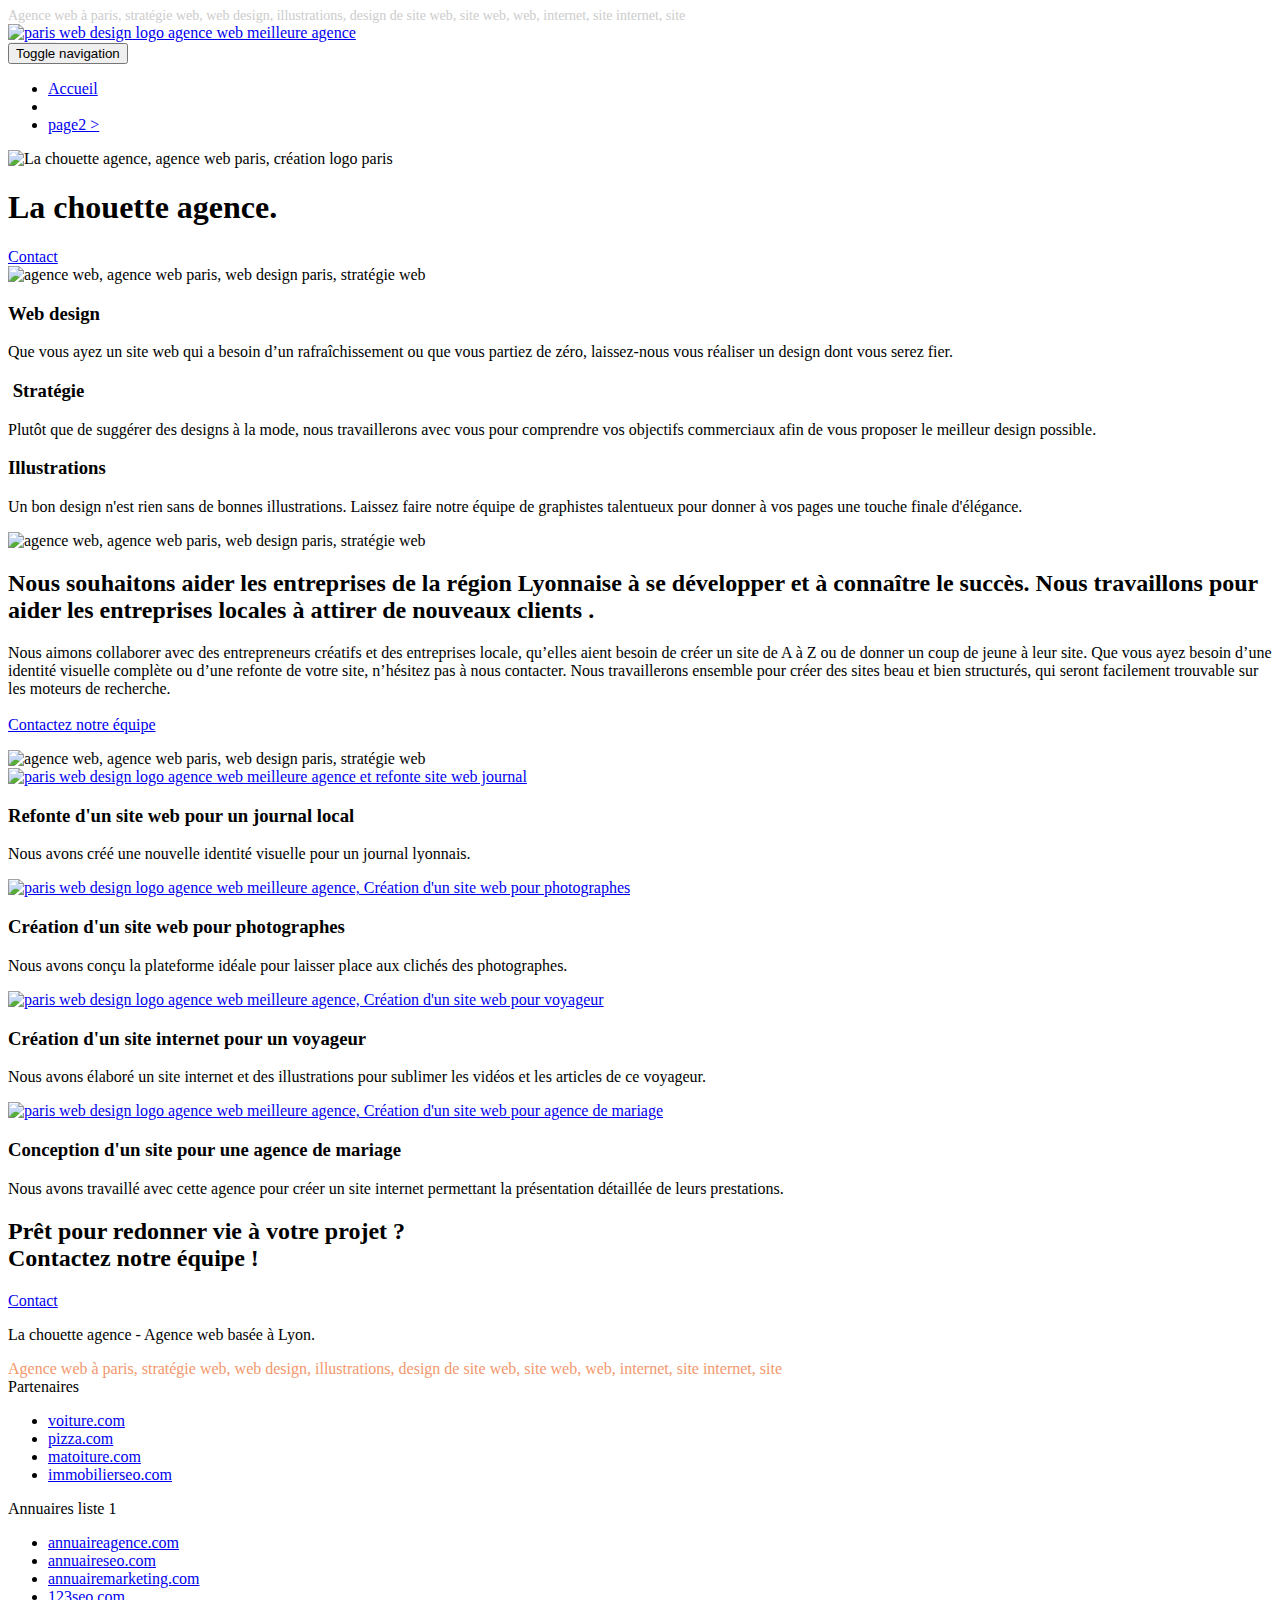
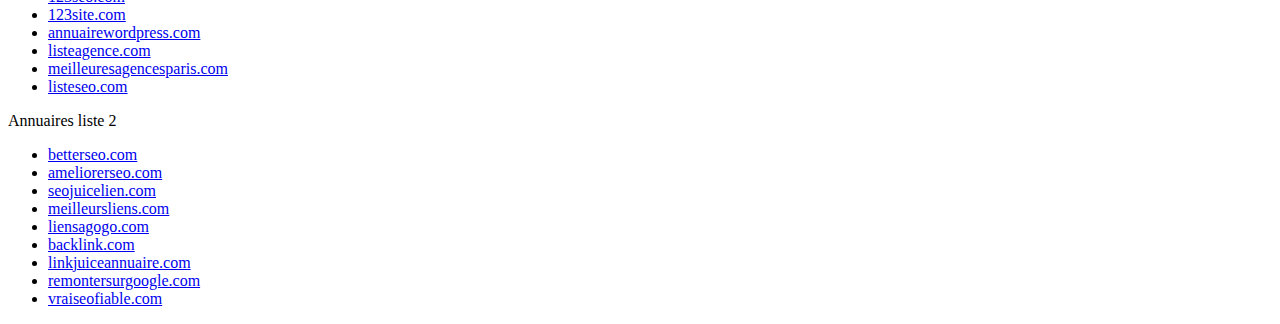
==== Starting website/index.html @ cc07dd01 "Début" ====
<!doctype html>
<html lang="Default">
<head>
    <meta charset="utf-8">
    <meta name="keywords" content="seo, google, site web, site internet, agence design paris, agence design, agence design,agence design,agence design,agence design,agence design,agence design,agence design,agence design">
    <meta name="description" content="">
    <meta name="viewport" content="width=device-width, initial-scale=1.0, viewport-fit=cover">
    <link rel="shortcut icon" type="image/png" href="favicon.jpg">
    
	<link rel="stylesheet" type="text/css" href="./css/bootstrap.css">
	<link rel="stylesheet" type="text/css" href="style.css">
	<link rel="stylesheet" type="text/css" href="./css/font-awesome.css">
	<link rel="stylesheet" type="text/css" href="./css/et-line.css">
	
    
	<script src="./js/jquery-2.1.0.js"></script>
	<script src="./js/bootstrap.js"></script>
	<script src="./js/blocs.js"></script>
	<script src="./js/jquery.touchSwipe.js" defer></script>
	<script src="./js/gmaps.js"></script>

    <title>.</title>

    
<!-- Analytics -->
 
<!-- Analytics END -->
    
</head>
<body>
<!-- Principal conteneur -->
<div class="page-container">
    
<!-- bloc-0 -->
<div class="bloc bgc-white l-bloc " id="bloc-0">
	<div class="container bloc-sm">

		<nav class="navbar row">
			<div class="navbar-header">
				<div class="keywords" style="color:#cccccc;font-size:14px;">Agence web à paris, stratégie web, web design, illustrations, design de site web, site web, web, internet, site internet, site</div>
				<a class="navbar-brand" href="index.html"><img src="img/la-chouette-agence.png" alt="paris web design logo agence web meilleure agence" height="40" /></a>
				<div class="keywords" style="color:#cccccc;font-size:1px;">Agence web à paris, stratégie web, web design, illustrations, design de site web, site web, web, internet, site internet, site</div>
				<button id="nav-toggle" type="button" class="ui-navbar-toggle navbar-toggle" data-toggle="collapse" data-target=".navbar-1">
					<span class="sr-only">Toggle navigation</span><span class="icon-bar"></span><span class="icon-bar"></span><span class="icon-bar"></span>
				</button>
			</div>
			<div class="collapse navbar-collapse navbar-1 special-dropdown-nav">
				<ul class="site-navigation nav navbar-nav">
					<li>
						<a href="index.html">Accueil</a>
					</li>
					<li>
					</li>
					<li>
						<a href="page2.html">page2 &gt;</a>
					</li>
				</ul>
			</div>
		</nav>
	</div>
</div>
<!-- bloc-0 END -->

<!-- bloc-1-presentation -->
<div class="bloc bgc-dark-slate-blue bg-banniere d-bloc bg-t-edge bloc-bg-texture texture-paper b-parallax" id="bloc-1-hero">
	<div class="container bloc-lg">
		<div class="row tight-width-whitespace">
			<div class="col-sm-12">
				<img src="img/logo.png" class="center-block image-resize-mode" width="100" alt="La chouette agence, agence web paris, création logo paris" />
				<h1 class="text-center hero-bloc-text tc-white ">
					La chouette agence.
				</h1>
				<div class="text-center">
					<a href="page2.html" class="btn btn-lg btn-clean btn-rd cta-hero btn-atomic-tangerine" id="cta-hero">Contact</a>
				</div>
			</div>
		</div>
	</div>
</div>
<!-- bloc-1-presentation END -->

<!-- bloc-2-services -->
<div class="bloc bgc-white l-bloc" id="bloc-2-services">
	<div class="container bloc-md">
		<div class="row">
			<div class="col-sm-12 text-center">
				<img alt="agence web, agence web paris, web design paris, stratégie web" src="img/title.png" />
			</div>
		</div>
		<div class="row voffset-lg med-width-whitespace">
			<div class="col-sm-4">
				<div class="text-center">
					<span class="et-icon-browser sm-shadow icon-dark-slate-blue icons icon-lg"></span>
				</div>
				<h3 class="mg-md text-center">
					Web design
				</h3>
				<p class="text-center ">
					Que vous ayez un site web qui a besoin d&rsquo;un rafraîchissement ou que vous partiez de zéro, laissez-nous vous réaliser un design dont vous serez fier.
				</p>
			</div>
			<div class="col-sm-4">
				<div class="text-center">
					<span class="et-icon-presentation sm-shadow icon-dark-slate-blue icons icon-lg"></span>
				</div>
				<h3 class="mg-md text-center">
					&nbsp;Stratégie
				</h3>
				<p class="text-center ">
					Plutôt que de suggérer des designs à la mode, nous travaillerons avec vous pour comprendre vos objectifs commerciaux afin de vous proposer le meilleur design possible.<br>
				</p>
			</div>
			<div class="col-sm-4">
				<div class="text-center">
					<span class="et-icon-edit sm-shadow icon-dark-slate-blue icons icon-lg"></span>
				</div>
				<h3 class="mg-md text-center">
					Illustrations
				</h3>
				<p class="text-center ">
					Un bon design n'est rien sans de bonnes illustrations. Laissez faire notre équipe de graphistes talentueux pour donner à vos pages une touche finale d'élégance.
				</p>
			</div>
		</div>
		<div class="row voffset-lg voffset">
			<div class="col-xs-12 col-md-8 col-md-offset-2 text-center">
				<img alt="agence web, agence web paris, web design paris, stratégie web" src="img/citation.png" />

			</div>
		</div>
	</div>
</div>
<!-- bloc-2-services END -->

<!-- bloc-3-what-i-do -->
<div class="bloc tc-white bgc-atomic-tangerine bg-presentation d-bloc bloc-bg-texture texture-paper b-parallax" id="bloc-3-what-i-do">
	<div class="container bloc-lg">
		<div class="row tight-width-whitespace black-background">
			<div class="col-sm-12">
				<h2 class="mg-md text-center tc-white">
					Nous souhaitons aider les entreprises de la région Lyonnaise à se développer et à connaître le succès. Nous travaillons pour aider les entreprises locales à attirer de nouveaux clients .<br>
				</h2>
				<p class="text-center white">
					Nous aimons collaborer avec des entrepreneurs créatifs et des entreprises locale, qu’elles aient besoin de créer un site de A à Z ou de donner un coup de jeune à leur site. Que vous ayez besoin d’une identité visuelle complète ou d’une refonte de votre site, n’hésitez pas à nous contacter. Nous travaillerons ensemble pour créer des sites beau et bien structurés, qui seront facilement trouvable sur les moteurs de recherche. <br><br><a class="ltc-white bold-link" href="page2.html">Contactez notre équipe</a><br>
				</p>
			</div>
		</div>
	</div>
</div>
<!-- bloc-3-what-i-do END -->

<!-- bloc-4-portfolio -->
<div class="bloc bgc-white bg-lines-h2-bg bg-repeat l-bloc" id="bloc-4-portfolio">
	<div class="container bloc-lg">
		<div class="row">
			<div class="col-sm-12 text-center">
				<img alt="agence web, agence web paris, web design paris, stratégie web" src="img/title2.png" />
			</div>
		</div>
		<div class="row tight-width-whitespace portfolio-row">
			<div class="col-sm-6">
				<a href="#" data-lightbox="img/1.jpg" data-gallery-id="gallery-1" data-caption="Refonte d'un site web pour un journal local" data-frame="snapshot-lb"><img src="img/1.jpg" alt="paris web design logo agence web meilleure agence et refonte site web journal" class="img-responsive portfolio-thumb" /></a>
				<h3 class="mg-md text-center">
					Refonte d'un site web pour un journal local
				</h3>
				<p class="text-center">
					Nous avons créé une nouvelle identité visuelle pour un journal lyonnais.
				</p>
			</div>
			<div class="col-sm-6">
				<a href="#" data-lightbox="img/2.jpg" data-gallery-id="gallery-1" data-caption="Création d'un site web pour photographes" data-frame="snapshot-lb"><img src="img/2.jpg" class="img-responsive portfolio-thumb" alt="paris web design logo agence web meilleure agence, Création d'un site web pour photographes" /></a>
				<h3 class="mg-md text-center">
					Création d'un site web pour photographes
				</h3>
				<p class="text-center">
					Nous avons conçu la plateforme idéale pour laisser place aux clichés des photographes.
				</p>
			</div>
		</div>
		<div class="row tight-width-whitespace portfolio-row">
			<div class="col-sm-6">
				<a href="#" data-lightbox="img/3.bmp" data-gallery-id="gallery-1" data-caption="Création d'un site internet pour un voyageur" data-frame="snapshot-lb"><img src="img/3.bmp" class="img-responsive portfolio-thumb" alt="paris web design logo agence web meilleure agence, Création d'un site web pour voyageur"/></a>
				<h3 class="mg-md text-center">
					Création d'un site internet pour un voyageur
				</h3>
				<p class="text-center">
					Nous avons élaboré un site internet et des illustrations pour sublimer les vidéos et les articles de ce voyageur.
				</p>
			</div>
			<div class="col-sm-6">
				<a href="#" data-lightbox="img/4.bmp" data-gallery-id="gallery-1" data-caption="Conception d'un site pour une agence de mariage" data-frame="snapshot-lb"><img src="img/4.bmp" class="img-responsive portfolio-thumb" alt="paris web design logo agence web meilleure agence, Création d'un site web pour agence de mariage" /></a>
				<h3 class="mg-md text-center">
					Conception d'un site pour une agence de mariage
				</h3>
				<p class="text-center">
					Nous avons travaillé avec cette agence pour créer un site internet permettant la présentation détaillée de leurs prestations.
				</p>
			</div>
		</div>
	</div>
</div>
<!-- bloc-4-portfolio END -->

<!-- bloc-5-cta -->
<div class="bloc bgc-dark-slate-blue bg-banniere d-bloc bloc-bg-texture texture-paper" id="bloc-5-cta">
	<div class="container bloc-lg">
		<div class="row">
			<h2 class="mg-md text-center tc-white">
				Prêt pour redonner vie à votre projet ?<br>Contactez notre équipe !
			</h2>
			<div class="col-sm-12 text-center">
				<a href="page2.html" class="btn btn-atomic-tangerine btn-clean btn-rd btn-lg cta-hero">Contact</a>
			</div>
		</div>
	</div>
</div>
<!-- bloc-5-cta END -->

<!-- Footer - bloc-8 -->
<div class="bloc bgc-atomic-tangerine d-bloc" id="bloc-8">
	<div class="container bloc-sm">
		<div class="row">
			<div class="col-sm-12">
				<p class="text-center white">
					La chouette agence - Agence web basée à Lyon.<br>
				</p>
				<div class="row row-no-gutters social">
					<div class="col-sm-3">
						<div class="text-center">
							<a class="social" href="index.html"><span class="fa fa-twitter icon-md"></span></a>
						</div>
					</div>
					<div class="col-sm-3">
						<div class="text-center">
							<a class="social" href="index.html"><span class="fa fa-facebook icon-md"></span></a>
						</div>
					</div>
					<div class="col-sm-3">
						<div class="text-center">
							<a class="social" href="index.html"><span class="fa fa-dribbble icon-md"></span></a>
						</div>
					</div>
					<div class="col-sm-3">
						<div class="text-center">
							<a class="social" href="index.html"><span class="fa fa-instagram icon-md"></span></a>
						</div>
					</div>
					<div class="keywords" style="color:#F3976C;">Agence web à paris, stratégie web, web design, illustrations, design de site web, site web, web, internet, site internet, site</div>
				</div>
				<div class="row">
					<div class="col-sm-4">
						Partenaires
							<ul>
								<li><a href="voiture.com">voiture.com</a></li>
								<li><a href="pizza.com">pizza.com</a></li>
								<li><a href="matoiture.com">matoiture.com</a></li>
								<li><a href="immobilierseo.com">immobilierseo.com</a></li>
							</ul>		
					</div>
					<div class="col-sm-4">
						Annuaires liste 1
						<ul>
							<li><a href="annuaireagence.com">annuaireagence.com</a></li>
							<li><a href="annuaireseo.com">annuaireseo.com</a></li>
							<li><a href="annuairemarketing.com">annuairemarketing.com</a></li>
							<li><a href="123seoture.com">123seo.com</a></li>
							<li><a href="123site.com">123site.com</a></li>
							<li><a href="annuairewordpress.com">annuairewordpress.com</a></li>
							<li><a href="listeagence.com">listeagence.com</a></li>
							<li><a href="meilleuresagencesparis.com">meilleuresagencesparis.com</a></li>
							<li><a href="listeseo.com">listeseo.com</a></li>
						</ul>
					</div>
					<div class="col-sm-4">
						Annuaires liste 2
						<ul>
							<li><a href="betterseo.com">betterseo.com</a></li>
							<li><a href="ameliorerseo.com">ameliorerseo.com</a></li>
							<li><a href="seojuicelien.com">seojuicelien.com</a></li>
							<li><a href="meilleursliens.com">meilleursliens.com</a></li>
							<li><a href="liensagogo.com">liensagogo.com</a></li>
							<li><a href="backlink.com">backlink.com</a></li>
							<li><a href="linkjuiceannuaire.com">linkjuiceannuaire.com</a></li>
							<li><a href="remontersurgoogle.com">remontersurgoogle.com</a></li>
							<li><a href="vraiseofiable.com">vraiseofiable.com</a></li>
						</ul>
					</div>
				</div>
			</div>
		</div>
	</div>
</div>
<!-- Footer - bloc-8 END -->

</div>
<!-- Principal conteneur END -->
    

</body>
</html>
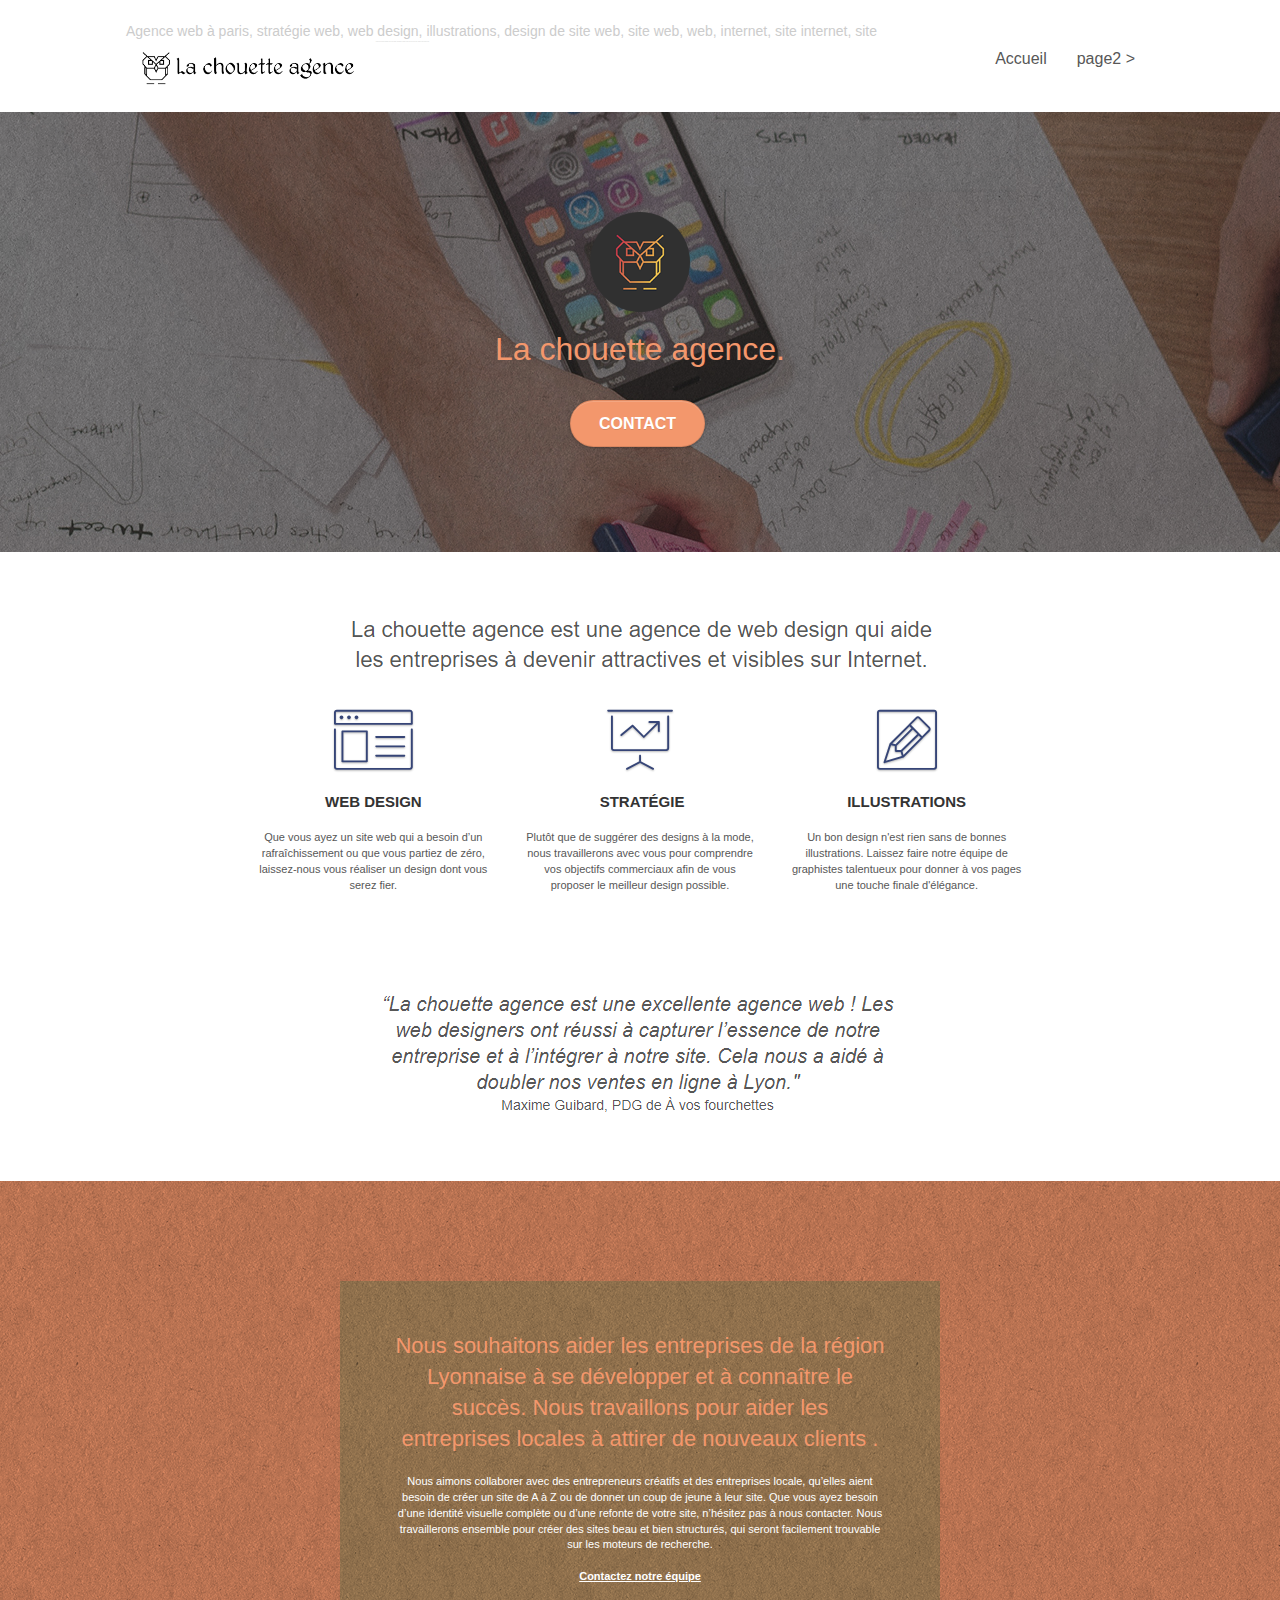
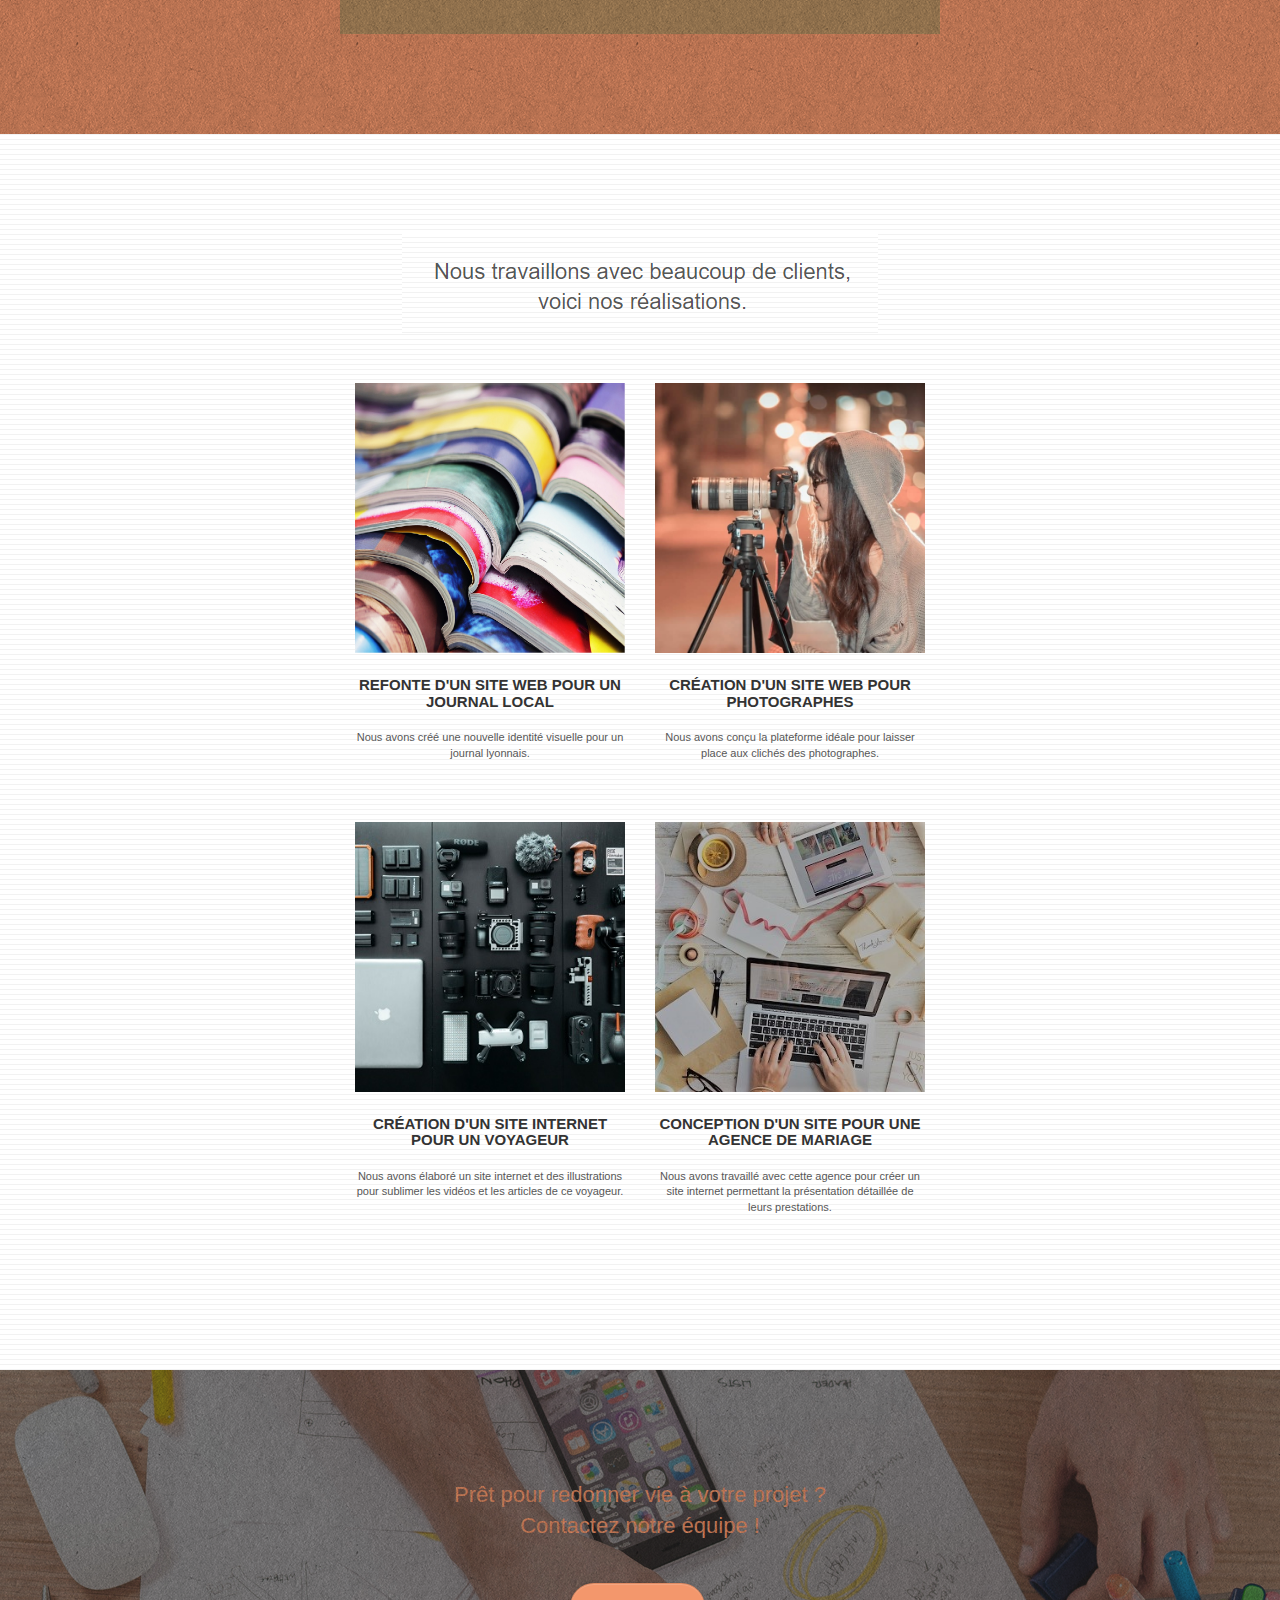
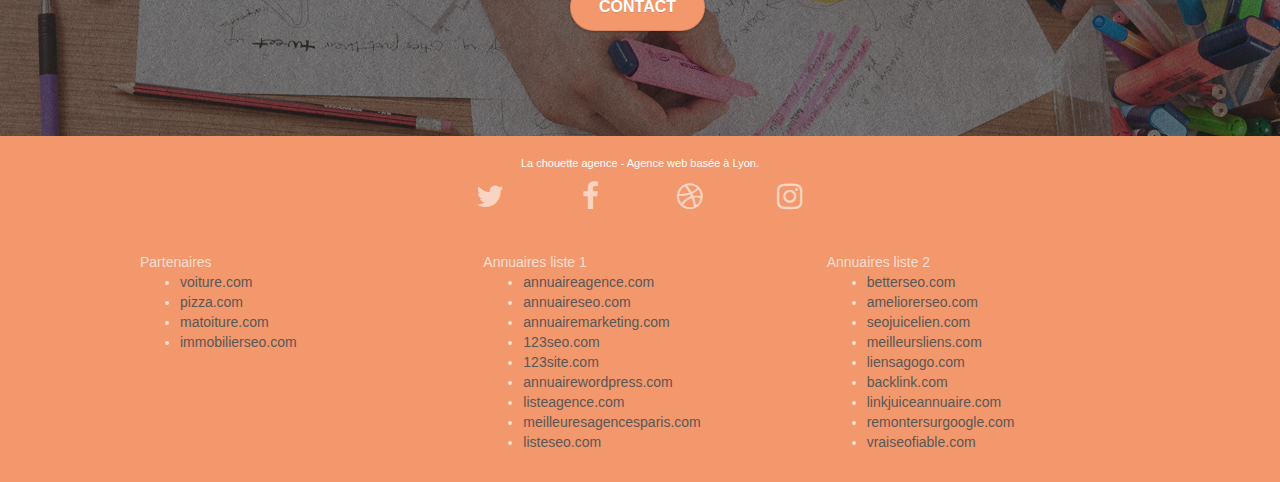
==== commit 1c855a22: "Ajout meta description" ====
--- a/Starting website/index.html
+++ b/Starting website/index.html
@@ -3,7 +3,7 @@
 <head>
     <meta charset="utf-8">
     <meta name="keywords" content="seo, google, site web, site internet, agence design paris, agence design, agence design,agence design,agence design,agence design,agence design,agence design,agence design,agence design">
-    <meta name="description" content="">
+    <meta name="description" content="Agence web située à Lyon">
     <meta name="viewport" content="width=device-width, initial-scale=1.0, viewport-fit=cover">
     <link rel="shortcut icon" type="image/png" href="favicon.jpg">
     
--- a/Starting website/style.css
+++ b/Starting website/style.css
@@ -0,0 +1,1042 @@
+body {
+    margin: 0;
+    padding: 0;
+    background: #FFF;
+    overflow-x: hidden;
+    -webkit-font-smoothing: antialiased;
+    -moz-osx-font-smoothing: grayscale;
+}
+
+a,
+button {
+    transition: all .3s ease-in-out;
+    outline: none!important;
+}
+
+a:hover {
+    text-decoration: none;
+    cursor: pointer;
+}
+
+#page-loading-blocs-notifaction {
+    position: fixed;
+    top: 0;
+    bottom: 0;
+    width: 100%;
+    z-index: 100000;
+    background: #FFFFFF url("img/pageload-spinner.gif") no-repeat center center;
+}
+
+.bloc {
+    width: 100%;
+    clear: both;
+    background: 50% 50% no-repeat;
+    padding: 0 50px;
+    -webkit-background-size: cover;
+    -moz-background-size: cover;
+    -o-background-size: cover;
+    background-size: cover;
+    position: relative;
+}
+
+.bloc .container {
+    padding-left: 0;
+    padding-right: 0;
+}
+
+.bloc-lg {
+    padding: 100px 50px;
+}
+
+.bloc-md {
+    padding: 50px;
+}
+
+.bloc-sm {
+    padding: 20px 50px;
+}
+
+.bg-center,
+.bg-l-edge,
+.bg-r-edge,
+.bg-t-edge,
+.bg-b-edge,
+.bg-tl-edge,
+.bg-bl-edge,
+.bg-tr-edge,
+.bg-br-edge,
+.bg-repeat {
+    -webkit-background-size: auto!important;
+    -moz-background-size: auto!important;
+    -o-background-size: auto!important;
+    background-size: auto!important;
+}
+
+.bg-repeat {
+    background: repeat;
+}
+
+.bg-t-edge {
+    background: top no-repeat;
+}
+
+.bloc-bg-texture::before {
+    content: "";
+    background-size: 2px 2px;
+    position: absolute;
+    top: 0;
+    bottom: 0;
+    left: 0;
+    right: 0;
+}
+
+.texture-paper::before {
+    background: url("img/texture-paper.png");
+    background-size: 280px 280px;
+}
+
+.b-parallax {
+    background-attachment: fixed;
+}
+
+.d-bloc {
+    color: rgba(255, 255, 255, .7);
+}
+
+.d-bloc button:hover {
+    color: rgba(255, 255, 255, .9);
+}
+
+.d-bloc .icon-round,
+.d-bloc .icon-square,
+.d-bloc .icon-rounded,
+.d-bloc .icon-semi-rounded-a,
+.d-bloc .icon-semi-rounded-b {
+    border-color: rgba(255, 255, 255, .9);
+}
+
+.d-bloc .divider-h span {
+    border-color: rgba(255, 255, 255, .2);
+}
+
+.d-bloc .a-btn,
+.d-bloc .navbar a,
+.d-bloc .navbar-brand,
+.d-bloc a .icon-sm,
+.d-bloc a .icon-md,
+.d-bloc a .icon-lg,
+.d-bloc a .icon-xl,
+.d-bloc h1 a,
+.d-bloc h2 a,
+.d-bloc h3 a,
+.d-bloc h4 a,
+.d-bloc h5 a,
+.d-bloc h6 a,
+.d-bloc p a {
+    color: rgba(255, 255, 255, .6);
+}
+
+.d-bloc .a-btn:hover,
+.d-bloc .navbar a:hover,
+.d-bloc .navbar-brand:hover,
+.d-bloc a:hover .icon-sm,
+.d-bloc a:hover .icon-md,
+.d-bloc a:hover .icon-lg,
+.d-bloc a:hover .icon-xl,
+.d-bloc h1 a:hover,
+.d-bloc h2 a:hover,
+.d-bloc h3 a:hover,
+.d-bloc h4 a:hover,
+.d-bloc h5 a:hover,
+.d-bloc h6 a:hover,
+.d-bloc p a:hover {
+    color: rgba(255, 255, 255, 1);
+}
+
+.d-bloc .navbar-toggle .icon-bar {
+    background: rgba(255, 255, 255, 1);
+}
+
+.d-bloc .btn-wire,
+.d-bloc .btn-wire:hover {
+    color: rgba(255, 255, 255, 1);
+    border-color: rgba(255, 255, 255, 1);
+}
+
+.d-bloc .panel {
+    color: rgba(0, 0, 0, .5);
+}
+
+.d-bloc .panel button:hover {
+    color: rgba(0, 0, 0, .7);
+}
+
+.d-bloc .panel icon {
+    border-color: rgba(0, 0, 0, .7);
+}
+
+.d-bloc .panel .divider-h span {
+    border-color: rgba(0, 0, 0, .1);
+}
+
+.d-bloc .panel .a-btn {
+    color: rgba(0, 0, 0, .6);
+}
+
+.d-bloc .panel .a-btn:hover {
+    color: rgba(0, 0, 0, 1);
+}
+
+.d-bloc .panel .btn-wire,
+.d-bloc .panel .btn-wire:hover {
+    color: rgba(0, 0, 0, .7);
+    border-color: rgba(0, 0, 0, .3);
+}
+
+.d-bloc .panel,
+.l-bloc {
+    color: rgba(0, 0, 0, .5);
+}
+
+.d-bloc .panel button:hover,
+.l-bloc button:hover {
+    color: rgba(0, 0, 0, .7);
+}
+
+.l-bloc .icon-round,
+.l-bloc .icon-square,
+.l-bloc .icon-rounded,
+.l-bloc .icon-semi-rounded-a,
+.l-bloc .icon-semi-rounded-b {
+    border-color: rgba(0, 0, 0, .7);
+}
+
+.d-bloc .panel .divider-h span,
+.l-bloc .divider-h span {
+    border-color: rgba(0, 0, 0, .1);
+}
+
+.d-bloc .panel .a-btn,
+.l-bloc .a-btn,
+.l-bloc .navbar a,
+.l-bloc .navbar-brand,
+.l-bloc a .icon-sm,
+.l-bloc a .icon-md,
+.l-bloc a .icon-lg,
+.l-bloc a .icon-xl,
+.l-bloc h1 a,
+.l-bloc h2 a,
+.l-bloc h3 a,
+.l-bloc h4 a,
+.l-bloc h5 a,
+.l-bloc h6 a,
+.l-bloc p a {
+    color: rgba(0, 0, 0, .6);
+}
+
+.d-bloc .panel .a-btn:hover,
+.l-bloc .a-btn:hover,
+.l-bloc .navbar a:hover,
+.l-bloc .navbar-brand:hover,
+.l-bloc a:hover .icon-sm,
+.l-bloc a:hover .icon-md,
+.l-bloc a:hover .icon-lg,
+.l-bloc a:hover .icon-xl,
+.l-bloc h1 a:hover,
+.l-bloc h2 a:hover,
+.l-bloc h3 a:hover,
+.l-bloc h4 a:hover,
+.l-bloc h5 a:hover,
+.l-bloc h6 a:hover,
+.l-bloc p a:hover {
+    color: rgba(0, 0, 0, 1);
+}
+
+.l-bloc .navbar-toggle .icon-bar {
+    color: rgba(0, 0, 0, .6);
+}
+
+.d-bloc .panel .btn-wire,
+.d-bloc .panel .btn-wire:hover,
+.l-bloc .btn-wire,
+.l-bloc .btn-wire:hover {
+    color: rgba(0, 0, 0, .7);
+    border-color: rgba(0, 0, 0, .3);
+}
+
+.voffset {
+    margin-top: 30px;
+}
+
+.voffset-lg {
+    margin-top: 80px;
+}
+
+.row-no-gutters {
+    margin-right: 0;
+    margin-left: 0;
+}
+
+.row.row-no-gutters > [class^="col-"],
+.row.row-no-gutters > [class*=" col-"] {
+    padding-right: 0;
+    padding-left: 0;
+}
+
+#bloc-1-hero h1 {
+    font-size: 32px;
+}
+
+.navbar {
+    margin-bottom: 0;
+    z-index: 1;
+}
+
+.navbar-brand {
+    height: auto;
+    padding: 3px 15px;
+    font-size: 25px;
+    font-weight: normal;
+    font-weight: 600;
+    line-height: 44px;
+}
+
+.navbar-brand img {
+    max-height: 200px;
+    margin: 0 5px 0 0;
+    display: inline;
+}
+
+.navbar-brand img[src$=svg] {
+    min-width: 100px;
+}
+
+.nav-center .navbar-brand img {
+    margin: 0;
+}
+
+.navbar .nav {
+    padding-top: 2px;
+    margin-right: -16px;
+    float: right;
+    z-index: 1;
+}
+
+.nav > li {
+    float: left;
+    margin-top: 4px;
+    font-size: 16px;
+}
+
+.navbar-nav .open .dropdown-menu > li > a {
+    text-align: inherit;
+}
+
+.nav > li a:hover,
+.nav > li a:focus {
+    background: transparent;
+}
+
+.navbar-toggle {
+    margin: 10px 10px 0 0;
+    border: 0px;
+}
+
+.navbar-toggle:hover {
+    background: transparent!important;
+}
+
+.navbar-toggle .icon-bar {
+    background-color: rgba(0, 0, 0, .5);
+    width: 26px;
+}
+
+.nav-invert .navbar .nav {
+    float: left;
+}
+
+.nav-invert .navbar-header,
+.nav-invert .navbar-brand {
+    float: right;
+    position: relative;
+    z-index: 2;
+}
+
+@media (min-width: 768px) {
+    .site-navigation {
+        position: absolute;
+        top: 50%;
+        right: 20px;
+        transform: translate(0, -50%);
+        -webkit-transform: translateY(-50%);
+    }
+    .nav > li .dropdown-menu a,
+    .nav > li .dropdown-menu a:hover {
+        color: #484848;
+    }
+    .nav-invert .site-navigation {
+        left: 0;
+        right: 0;
+    }
+    .nav-center {
+        text-align: center;
+    }
+    .nav-center .navbar-header {
+        width: 100%;
+    }
+    .nav-center .navbar-header,
+    .nav-center .navbar-brand,
+    .nav-center .nav > li {
+        float: none;
+        display: inline-block;
+    }
+    .nav-center .site-navigation {
+        position: relative;
+        width: 100%;
+        right: 0;
+        margin-right: 0px;
+        margin-top: 20px;
+    }
+    .nav-center.mini-nav .navbar-toggle {
+        float: none;
+        margin: 10px auto 0;
+    }
+}
+
+.nav > li > .dropdown a {
+    background: none!important;
+    display: block;
+    padding: 14px 15px;
+}
+
+nav .caret {
+    margin: 0 5px;
+}
+
+.dropdown-menu .dropdown-menu {
+    top: -8px;
+    left: 100%;
+}
+
+.dropdown-menu .dropmenu-flow-right {
+    top: 100%;
+    left: 0;
+    margin-left: -1px;
+    border-top-left-radius: 0;
+    border-top-right-radius: 0;
+}
+
+.dropdown-menu .dropdown span {
+    border: 4px solid black;
+    border-top-color: transparent;
+    border-right-color: transparent;
+    border-bottom-color: transparent;
+    margin: 6px -5px 0 0!important;
+    float: right;
+}
+
+.mg-md {
+    margin-top: 10px;
+    margin-bottom: 20px;
+}
+
+.mg-lg {
+    margin-top: 10px;
+    margin-bottom: 40px;
+}
+
+.btn {
+    margin: 0 5px 5px 0;
+}
+
+.btn.pull-right {
+    margin: 0 0 5px 5px;
+}
+
+.btn-d,
+.btn-d:hover,
+.btn-d:focus {
+    color: #FFF;
+    background: rgba(0, 0, 0, .3);
+}
+
+button {
+    outline: none!important;
+}
+
+.btn-rd {
+    border-radius: 40px;
+}
+
+.btn-clean {
+    border: 1px solid rgba(0, 0, 0, .08);
+    border-bottom-color: rgba(0, 0, 0, .1);
+    text-shadow: 0 1px 0 rgba(0, 0, 1, .1);
+    box-shadow: 0 1px 3px rgba(0, 0, 1, .25), inset 0 1px 0 0 rgba(255, 255, 255, .15);
+}
+
+.icon-md {
+    font-size: 30px!important;
+}
+
+.icon-lg {
+    font-size: 60px!important;
+}
+
+.sm-shadow {
+    text-shadow: 0 1px 2px rgba(0, 0, 0, .3);
+}
+
+.panel-sq,
+.panel-sq .panel-heading,
+.panel-sq .panel-footer {
+    border-radius: 0;
+}
+
+.panel-rd {
+    border-radius: 30px;
+}
+
+.panel-rd .panel-heading {
+    border-radius: 29px 29px 0 0;
+}
+
+.panel-rd .panel-footer {
+    border-radius: 0 0 29px 29px;
+}
+
+.form-control {
+    border-color: rgba(0, 0, 0, .1);
+    box-shadow: none;
+}
+
+.scrollToTop {
+    width: 40px;
+    height: 40px;
+    position: fixed;
+    bottom: 20px;
+    right: 20px;
+    opacity: 0;
+    z-index: 500;
+    transition: all .3s ease-in-out;
+}
+
+.scrollToTop span {
+    margin-top: 6px;
+}
+
+.showScrollTop {
+    font-size: 14px;
+    opacity: 1;
+}
+
+a[data-lightbox] {
+    position: relative;
+    display: block;
+    text-align: center;
+}
+
+a[data-lightbox]:hover::before {
+    content: "+";
+    font-family: "HelveticaNeue-Light", "Helvetica Neue Light", "Helvetica Neue", Helvetica, Arial;
+    font-size: 32px;
+    width: 50px;
+    height: 50px;
+    margin-left: -25px;
+    border-radius: 50%;
+    background: rgba(0, 0, 0, .6);
+    color: #FFF;
+    font-weight: 100;
+    z-index: 1;
+    position: absolute;
+    top: 50%;
+    transform: translateY(-50%);
+    -webkit-transform: translateY(-50%);
+}
+
+a[data-lightbox]:hover img {
+    opacity: 0.6;
+    -webkit-animation-fill-mode: none;
+    animation-fill-mode: none;
+}
+
+#lightbox-modal {
+    display: flex;
+    align-items: center;
+}
+
+#lightbox-modal .modal-dialog {
+    width: 90%;
+    max-width: 900px;
+    margin: 0 auto 0;
+}
+
+#lightbox-modal .modal-dialog img {
+    max-height: 90vh;
+    margin: 0 auto;
+}
+
+.lightbox-caption {
+    padding: 20px;
+    color: #FFF;
+    background: rgba(0, 0, 0, .5);
+    position: absolute;
+    left: 15px;
+    right: 15px;
+    bottom: 5px;
+}
+
+.close-lightbox {
+    color: #FFF;
+    font-size: 30px;
+    position: absolute;
+    top: 20px;
+    right: 20px;
+    z-index: 20;
+    background: rgba(0, 0, 0, .5);
+    border: none;
+    line-height: 30px;
+    padding: 0 9px 5px;
+    opacity: 0.3;
+}
+
+.close-lightbox:hover,
+.next-lightbox:hover,
+.prev-lightbox:hover {
+    opacity: 1.0;
+    color: #FFF;
+}
+
+.next-lightbox,
+.prev-lightbox {
+    font-size: 20px;
+    color: rgba(255, 255, 255, .9);
+    background: rgba(0, 0, 0, .5);
+    transition: all .2s ease-in-out;
+    position: absolute;
+    top: 45%;
+    z-index: 1;
+    opacity: 0.4;
+}
+
+.next-lightbox {
+    padding: 6px 8px 1px 13px;
+    right: 25px;
+}
+
+.prev-lightbox {
+    padding: 6px 13px 1px 10px;
+    left: 25px;
+}
+
+.snapshot-lb .modal-body {
+    padding-bottom: 45px;
+}
+
+.snapshot-lb .lightbox-caption {
+    padding: 0;
+    color: rgba(0, 0, 0, .5);
+    background: none;
+}
+
+h1,
+h2,
+h3,
+h4,
+h5,
+h6,
+p,
+label,
+.btn,
+a {
+    font-family: "helvetica";
+    font-weight: 400;
+    color: #575757!important;
+}
+
+.container {
+    max-width: 1000px;
+}
+
+.hero-bloc-text {
+    font-size: 38px;
+}
+
+.hero-bloc-text-sub {
+    font-size: 36px;
+}
+
+.statement-bloc-text {
+    line-height: 26px;
+    font-style: italic;
+    font-size: 20px;
+    text-align: center;
+    font-weight: lighter;
+    max-width: 520px;
+    margin: auto auto auto auto;
+}
+
+p {
+    font-size: 11px;
+}
+
+.tight-width-whitespace {
+    max-width: 600px;
+    margin: auto auto auto auto;
+}
+
+.h1 {
+    font-size: 20px;
+    font-family: "Open Sans";
+}
+
+.cta-hero {
+    margin-top: 22px;
+    color: #FFFFFF!important;
+    text-transform: uppercase;
+    padding: 12px 28px 12px 28px;
+    font-size: 16px;
+    font-weight: 700;
+}
+
+.social {
+    max-width: 400px;
+    margin: auto auto auto auto;
+}
+
+h2 {
+    font-size: 22px;
+    line-height: 1.4em;
+}
+
+h3 {
+    font-size: 15px;
+    text-transform: uppercase;
+    font-weight: 700;
+    color: #333333!important;
+}
+
+.med-width-whitespace {
+    max-width: 800px;
+    margin: auto auto auto auto;
+    box-shadow: 0px 0px 0px #000000;
+}
+
+h1 {
+    color: #333333!important;
+}
+
+h4 {
+    color: #333333!important;
+}
+
+.icons {
+    margin-bottom: 14px;
+    margin-top: 24px;
+}
+
+.white {
+    color: #FFFFFF!important;
+}
+
+.portfolio-thumb {
+    margin-bottom: 24px;
+}
+
+.portfolio-row {
+    margin-bottom: 44px;
+    margin-top: 50px;
+}
+
+.avatar {
+    box-shadow: 0px 4px 9px rgba(0, 0, 0, 0.3);
+}
+
+.black-background {
+    background-color: rgba(165, 147, 99, 0.7);
+    padding: 40px 40px 40px 40px;
+}
+
+.bold-link {
+    font-weight: 900;
+    text-decoration: underline!important;
+}
+
+.bgc-white {
+    background-color: #FFFFFF;
+}
+
+.bgc-dark-slate-blue {
+    background-color: #364577;
+}
+
+.bgc-atomic-tangerine {
+    background-color: #F3976C;
+}
+
+.tc-white {
+    color: #F3976C!important;
+}
+
+.btn-atomic-tangerine {
+    background: #F3976C;
+    color: #FFFFFF!important;
+}
+
+.btn-atomic-tangerine:hover {
+    background: #c27956!important;
+    color: #FFFFFF!important;
+}
+
+.ltc-white {
+    color: #FFFFFF!important;
+}
+
+.ltc-white:hover {
+    color: #cccccc!important;
+}
+
+.ltc-atomic-tangerine {
+    color: #F3976C!important;
+}
+
+.ltc-atomic-tangerine:hover {
+    color: #c27956!important;
+}
+
+.icon-dark-slate-blue {
+    color: #364577!important;
+    border-color: #364577!important;
+}
+
+.bg-dots-bg {
+    background-image: url("img/dots-bg.png");
+}
+
+.bg-lines-h2-bg {
+    background-image: url("img/lines-h2-bg.png");
+}
+
+.bg-banniere {
+    background-image: url("img/la-chouette-agence-banniere.jpg");
+}
+
+.bg-presentation {
+    background-image: url("img/image-de-presentation.bmp");
+}
+
+@media (max-width: 1024px) {
+    .bloc {
+        padding-left: 20px;
+        padding-right: 20px;
+    }
+    .bloc.full-width-bloc,
+    .bloc-tile-2.full-width-bloc .container,
+    .bloc-tile-3.full-width-bloc .container,
+    .bloc-tile-4.full-width-bloc .container {
+        padding-left: 0;
+        padding-right: 0;
+    }
+}
+
+@media (max-width: 992px) and (min-width: 768px) {
+    .navbar .nav {
+        max-width: 80%
+    }
+    .nav-center.navbar .nav {
+        max-width: 100%
+    }
+}
+
+@media only screen and (min-device-width: 768px) and (max-device-width: 1024px) and (orientation: landscape) {
+    .b-parallax {
+        background-attachment: scroll;
+    }
+}
+
+@media only screen and (min-device-width: 1024px) and (max-device-width: 1366px) and (-webkit-min-device-pixel-ratio: 1.5) {
+    .b-parallax {
+        background-attachment: scroll;
+    }
+}
+
+@media (max-width: 991px) {
+    .container {
+        width: 100%;
+    }
+    .b-parallax {
+        background-attachment: scroll;
+    }
+    .page-container,
+    #hero-bloc {
+        overflow-x: hidden;
+        position: relative;
+    }
+    .bloc {
+        padding-left: constant(safe-area-inset-left);
+        padding-right: constant(safe-area-inset-right);
+    }
+    .bloc-group,
+    .bloc-group .bloc {
+        display: block;
+        width: 100%;
+    }
+    .bloc-fill-screen .fill-bloc-top-edge,
+    .bloc-fill-screen .fill-bloc-bottom-edge {
+        padding: 0 20px;
+        padding-left: constant(safe-area-inset-left);
+        padding-right: constant(safe-area-inset-right);
+    }
+}
+
+@media (max-width: 767px) {
+    .page-container {
+        overflow-x: hidden;
+        position: relative;
+    }
+    h1,
+    h2,
+    h3,
+    h4,
+    h5,
+    h6,
+    p,
+    #disqus_thread {
+        padding-left: 10px!important;
+        padding-right: 10px!important;
+    }
+    .b-parallax {
+        background-attachment: scroll;
+    }
+    .navbar .nav {
+        padding-top: 0;
+        border-top: 1px solid rgba(0, 0, 0, .2);
+        float: none!important;
+    }
+    .navbar.row {
+        margin-left: 0;
+        margin-right: 0;
+    }
+    .site-navigation {
+        position: inherit;
+        transform: none;
+        -webkit-transform: none;
+        -ms-transform: none;
+    }
+    .nav > li {
+        margin-top: 0;
+        border-bottom: 1px solid rgba(0, 0, 0, .1);
+        background: rgba(0, 0, 0, .05);
+        text-align: left;
+        padding-left: 15px;
+        width: 100%;
+    }
+    .nav > li:hover {
+        background: rgba(0, 0, 0, .08);
+    }
+    .dropdown .dropdown a .caret {
+        float: none;
+        margin: 5px 0 0 10px!important;
+        border: 4px solid black;
+        border-bottom-color: transparent;
+        border-right-color: transparent;
+        border-left-color: transparent;
+    }
+    #hero-bloc .navbar .nav {
+        background: rgba(0, 0, 0, .8);
+    }
+    #hero-bloc .navbar .nav a {
+        color: rgba(255, 255, 255, .6);
+    }
+    .hero {
+        padding: 50px 0;
+    }
+    .hero-nav {
+        left: -1px;
+        right: -1px;
+    }
+    .navbar-collapse {
+        padding: 0;
+        overflow-x: hidden;
+        -webkit-box-shadow: none;
+        box-shadow: none;
+    }
+    .navbar-brand img {
+        max-height: 40px;
+        width: auto;
+    }
+    .nav-invert .navbar-header {
+        float: none;
+        width: 100%;
+    }
+    .nav-invert .navbar-toggle {
+        float: left;
+        margin-left: 10px;
+    }
+    .bloc {
+        padding-left: 0;
+        padding-right: 0;
+    }
+    .bloc-xxl,
+    .bloc-xl,
+    .bloc-lg {
+        padding: 40px 0;
+    }
+    .bloc-sm,
+    .bloc-md {
+        padding-left: 0;
+        padding-right: 0;
+    }
+    .bloc-tile-2 .container,
+    .bloc-tile-3 .container,
+    .bloc-tile-4 .container,
+    .bloc-fill-screen .fill-bloc-top-edge,
+    .bloc-fill-screen .fill-bloc-bottom-edge {
+        padding-left: 0;
+        padding-right: 0;
+    }
+    .a-block {
+        padding: 0 10px;
+    }
+    .btn-dwn {
+        display: none;
+    }
+    .voffset {
+        margin-top: 5px;
+    }
+    .voffset-md {
+        margin-top: 20px;
+    }
+    .voffset-lg {
+        margin-top: 30px;
+    }
+    form {
+        padding: 5px;
+    }
+    .close-lightbox {
+        display: inline-block;
+    }
+    .blocsapp-device-iphone5 {
+        background-size: 216px 425px;
+        padding-top: 60px;
+        width: 216px;
+        height: 425px;
+    }
+    .blocsapp-device-iphone5 img {
+        width: 180px;
+        height: 320px;
+    }
+}
+
+@media (max-width: 400px) {
+    .bloc {
+        padding-left: 0;
+        padding-right: 0;
+    }
+}
+
+@media (max-width: 767px) {
+    .bloc-mob-center-text {
+        text-align: center;
+    }
+}--- a/Starting website/css/et-line.css
+++ b/Starting website/css/et-line.css
@@ -0,0 +1,519 @@
+@font-face {
+    font-family: et-line;
+    src: url(../fonts/et-line.eot);
+    src: url(../fonts/et-line.eot?#iefix) format('embedded-opentype'), url(../fonts/et-line.woff) format('woff'), url(../fonts/et-line.ttf) format('truetype'), url(../fonts/et-line.svg#et-line) format('svg');
+    font-weight: 400;
+    font-style: normal
+}
+
+.et-icon-adjustments,
+.et-icon-alarmclock,
+.et-icon-anchor,
+.et-icon-aperture,
+.et-icon-attachment,
+.et-icon-bargraph,
+.et-icon-basket,
+.et-icon-beaker,
+.et-icon-bike,
+.et-icon-book-open,
+.et-icon-briefcase,
+.et-icon-browser,
+.et-icon-calendar,
+.et-icon-camera,
+.et-icon-caution,
+.et-icon-chat,
+.et-icon-circle-compass,
+.et-icon-clipboard,
+.et-icon-clock,
+.et-icon-cloud,
+.et-icon-compass,
+.et-icon-desktop,
+.et-icon-dial,
+.et-icon-document,
+.et-icon-documents,
+.et-icon-download,
+.et-icon-dribbble,
+.et-icon-edit,
+.et-icon-envelope,
+.et-icon-expand,
+.et-icon-facebook,
+.et-icon-flag,
+.et-icon-focus,
+.et-icon-gears,
+.et-icon-genius,
+.et-icon-gift,
+.et-icon-global,
+.et-icon-globe,
+.et-icon-googleplus,
+.et-icon-grid,
+.et-icon-happy,
+.et-icon-hazardous,
+.et-icon-heart,
+.et-icon-hotairballoon,
+.et-icon-hourglass,
+.et-icon-key,
+.et-icon-laptop,
+.et-icon-layers,
+.et-icon-lifesaver,
+.et-icon-lightbulb,
+.et-icon-linegraph,
+.et-icon-linkedin,
+.et-icon-lock,
+.et-icon-magnifying-glass,
+.et-icon-map,
+.et-icon-map-pin,
+.et-icon-megaphone,
+.et-icon-mic,
+.et-icon-mobile,
+.et-icon-newspaper,
+.et-icon-notebook,
+.et-icon-paintbrush,
+.et-icon-paperclip,
+.et-icon-pencil,
+.et-icon-phone,
+.et-icon-picture,
+.et-icon-pictures,
+.et-icon-piechart,
+.et-icon-presentation,
+.et-icon-pricetags,
+.et-icon-printer,
+.et-icon-profile-female,
+.et-icon-profile-male,
+.et-icon-puzzle,
+.et-icon-quote,
+.et-icon-recycle,
+.et-icon-refresh,
+.et-icon-ribbon,
+.et-icon-rss,
+.et-icon-sad,
+.et-icon-scissors,
+.et-icon-scope,
+.et-icon-search,
+.et-icon-shield,
+.et-icon-speedometer,
+.et-icon-strategy,
+.et-icon-streetsign,
+.et-icon-tablet,
+.et-icon-target,
+.et-icon-telescope,
+.et-icon-toolbox,
+.et-icon-tools,
+.et-icon-tools-2,
+.et-icon-trophy,
+.et-icon-tumblr,
+.et-icon-twitter,
+.et-icon-upload,
+.et-icon-video,
+.et-icon-wallet,
+.et-icon-wine {
+    font-family: et-line;
+    speak: none;
+    font-style: normal;
+    font-weight: 400;
+    font-variant: normal;
+    text-transform: none;
+    line-height: 1;
+    -webkit-font-smoothing: antialiased;
+    -moz-osx-font-smoothing: grayscale;
+    display: inline-block
+}
+
+.et-icon-mobile:before {
+    content: "\e000"
+}
+
+.et-icon-laptop:before {
+    content: "\e001"
+}
+
+.et-icon-desktop:before {
+    content: "\e002"
+}
+
+.et-icon-tablet:before {
+    content: "\e003"
+}
+
+.et-icon-phone:before {
+    content: "\e004"
+}
+
+.et-icon-document:before {
+    content: "\e005"
+}
+
+.et-icon-documents:before {
+    content: "\e006"
+}
+
+.et-icon-search:before {
+    content: "\e007"
+}
+
+.et-icon-clipboard:before {
+    content: "\e008"
+}
+
+.et-icon-newspaper:before {
+    content: "\e009"
+}
+
+.et-icon-notebook:before {
+    content: "\e00a"
+}
+
+.et-icon-book-open:before {
+    content: "\e00b"
+}
+
+.et-icon-browser:before {
+    content: "\e00c"
+}
+
+.et-icon-calendar:before {
+    content: "\e00d"
+}
+
+.et-icon-presentation:before {
+    content: "\e00e"
+}
+
+.et-icon-picture:before {
+    content: "\e00f"
+}
+
+.et-icon-pictures:before {
+    content: "\e010"
+}
+
+.et-icon-video:before {
+    content: "\e011"
+}
+
+.et-icon-camera:before {
+    content: "\e012"
+}
+
+.et-icon-printer:before {
+    content: "\e013"
+}
+
+.et-icon-toolbox:before {
+    content: "\e014"
+}
+
+.et-icon-briefcase:before {
+    content: "\e015"
+}
+
+.et-icon-wallet:before {
+    content: "\e016"
+}
+
+.et-icon-gift:before {
+    content: "\e017"
+}
+
+.et-icon-bargraph:before {
+    content: "\e018"
+}
+
+.et-icon-grid:before {
+    content: "\e019"
+}
+
+.et-icon-expand:before {
+    content: "\e01a"
+}
+
+.et-icon-focus:before {
+    content: "\e01b"
+}
+
+.et-icon-edit:before {
+    content: "\e01c"
+}
+
+.et-icon-adjustments:before {
+    content: "\e01d"
+}
+
+.et-icon-ribbon:before {
+    content: "\e01e"
+}
+
+.et-icon-hourglass:before {
+    content: "\e01f"
+}
+
+.et-icon-lock:before {
+    content: "\e020"
+}
+
+.et-icon-megaphone:before {
+    content: "\e021"
+}
+
+.et-icon-shield:before {
+    content: "\e022"
+}
+
+.et-icon-trophy:before {
+    content: "\e023"
+}
+
+.et-icon-flag:before {
+    content: "\e024"
+}
+
+.et-icon-map:before {
+    content: "\e025"
+}
+
+.et-icon-puzzle:before {
+    content: "\e026"
+}
+
+.et-icon-basket:before {
+    content: "\e027"
+}
+
+.et-icon-envelope:before {
+    content: "\e028"
+}
+
+.et-icon-streetsign:before {
+    content: "\e029"
+}
+
+.et-icon-telescope:before {
+    content: "\e02a"
+}
+
+.et-icon-gears:before {
+    content: "\e02b"
+}
+
+.et-icon-key:before {
+    content: "\e02c"
+}
+
+.et-icon-paperclip:before {
+    content: "\e02d"
+}
+
+.et-icon-attachment:before {
+    content: "\e02e"
+}
+
+.et-icon-pricetags:before {
+    content: "\e02f"
+}
+
+.et-icon-lightbulb:before {
+    content: "\e030"
+}
+
+.et-icon-layers:before {
+    content: "\e031"
+}
+
+.et-icon-pencil:before {
+    content: "\e032"
+}
+
+.et-icon-tools:before {
+    content: "\e033"
+}
+
+.et-icon-tools-2:before {
+    content: "\e034"
+}
+
+.et-icon-scissors:before {
+    content: "\e035"
+}
+
+.et-icon-paintbrush:before {
+    content: "\e036"
+}
+
+.et-icon-magnifying-glass:before {
+    content: "\e037"
+}
+
+.et-icon-circle-compass:before {
+    content: "\e038"
+}
+
+.et-icon-linegraph:before {
+    content: "\e039"
+}
+
+.et-icon-mic:before {
+    content: "\e03a"
+}
+
+.et-icon-strategy:before {
+    content: "\e03b"
+}
+
+.et-icon-beaker:before {
+    content: "\e03c"
+}
+
+.et-icon-caution:before {
+    content: "\e03d"
+}
+
+.et-icon-recycle:before {
+    content: "\e03e"
+}
+
+.et-icon-anchor:before {
+    content: "\e03f"
+}
+
+.et-icon-profile-male:before {
+    content: "\e040"
+}
+
+.et-icon-profile-female:before {
+    content: "\e041"
+}
+
+.et-icon-bike:before {
+    content: "\e042"
+}
+
+.et-icon-wine:before {
+    content: "\e043"
+}
+
+.et-icon-hotairballoon:before {
+    content: "\e044"
+}
+
+.et-icon-globe:before {
+    content: "\e045"
+}
+
+.et-icon-genius:before {
+    content: "\e046"
+}
+
+.et-icon-map-pin:before {
+    content: "\e047"
+}
+
+.et-icon-dial:before {
+    content: "\e048"
+}
+
+.et-icon-chat:before {
+    content: "\e049"
+}
+
+.et-icon-heart:before {
+    content: "\e04a"
+}
+
+.et-icon-cloud:before {
+    content: "\e04b"
+}
+
+.et-icon-upload:before {
+    content: "\e04c"
+}
+
+.et-icon-download:before {
+    content: "\e04d"
+}
+
+.et-icon-target:before {
+    content: "\e04e"
+}
+
+.et-icon-hazardous:before {
+    content: "\e04f"
+}
+
+.et-icon-piechart:before {
+    content: "\e050"
+}
+
+.et-icon-speedometer:before {
+    content: "\e051"
+}
+
+.et-icon-global:before {
+    content: "\e052"
+}
+
+.et-icon-compass:before {
+    content: "\e053"
+}
+
+.et-icon-lifesaver:before {
+    content: "\e054"
+}
+
+.et-icon-clock:before {
+    content: "\e055"
+}
+
+.et-icon-aperture:before {
+    content: "\e056"
+}
+
+.et-icon-quote:before {
+    content: "\e057"
+}
+
+.et-icon-scope:before {
+    content: "\e058"
+}
+
+.et-icon-alarmclock:before {
+    content: "\e059"
+}
+
+.et-icon-refresh:before {
+    content: "\e05a"
+}
+
+.et-icon-happy:before {
+    content: "\e05b"
+}
+
+.et-icon-sad:before {
+    content: "\e05c"
+}
+
+.et-icon-facebook:before {
+    content: "\e05d"
+}
+
+.et-icon-twitter:before {
+    content: "\e05e"
+}
+
+.et-icon-googleplus:before {
+    content: "\e05f"
+}
+
+.et-icon-rss:before {
+    content: "\e060"
+}
+
+.et-icon-tumblr:before {
+    content: "\e061"
+}
+
+.et-icon-linkedin:before {
+    content: "\e062"
+}
+
+.et-icon-dribbble:before {
+    content: "\e063"
+}